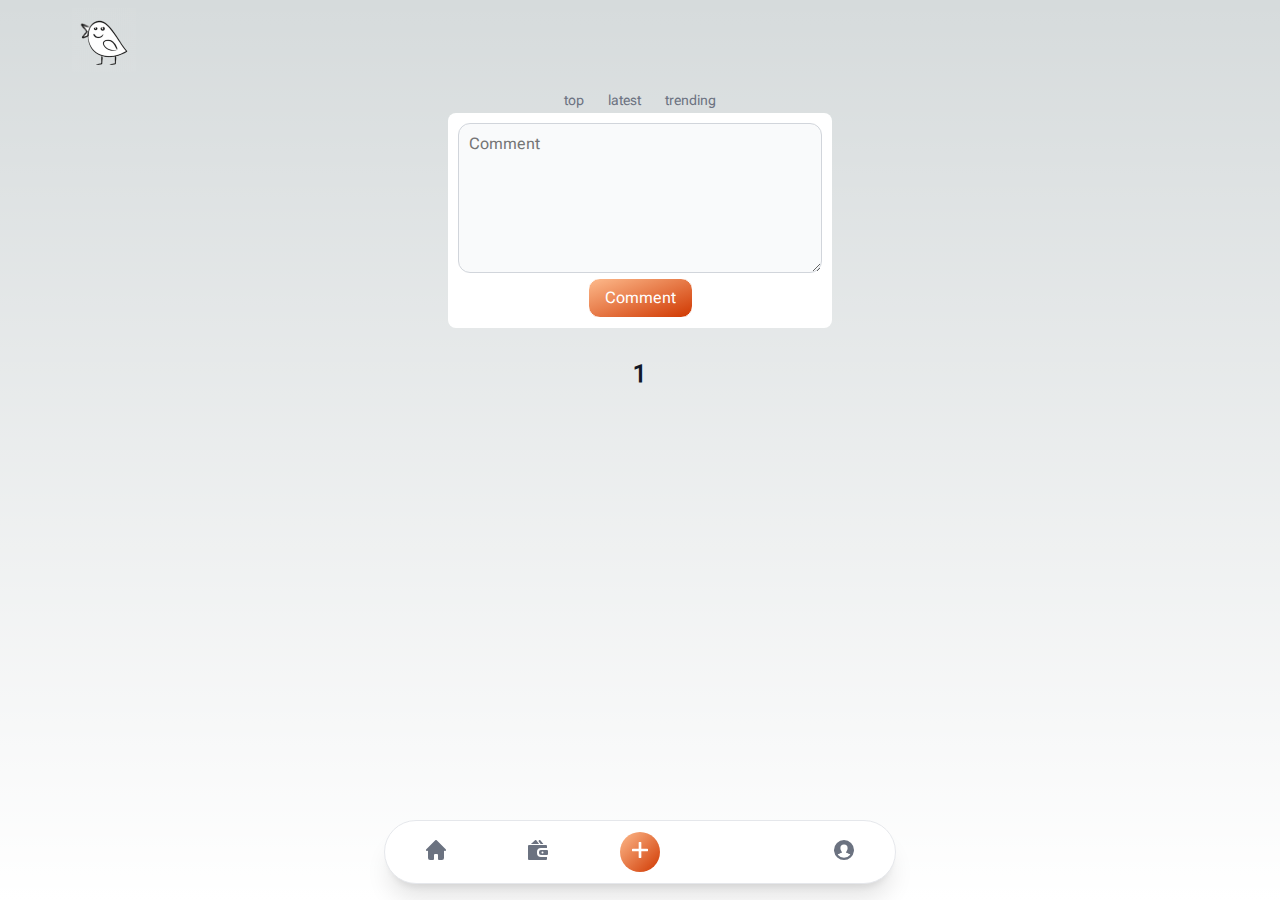
==== post/index.html @ ef97c28b "visual fixes 6" ====
<html>
    <head>
        <title>Chilocker.com - post</title>
        <meta name="description" content="Lock bits of information.">
        <meta name=”robots” content="index, follow">
        <meta name="viewport" content="width=device-width, initial-scale=1.0">
        <meta charset="UTF-8">
        <meta property="og:title" content="Chilocker.com - real world locks">
        <meta property="og:image" content="/assets/marker-icon-2x-bit-1.png">

        <link rel="apple-touch-icon" sizes="180x180" href="/assets/apple-touch-icon.png">
        <link rel="icon" type="image/png" sizes="32x32" href="/assets/favicon-32x32.png">
        <link rel="icon" type="image/png" sizes="16x16" href="/assets/favicon-16x16.png">
        <link rel="manifest" href="/assets/site.webmanifest">

        <link href="/styles/shuallet.css" rel="stylesheet" type="text/css">
        <script src="/scripts/bsv.browser.min.js"></script>
        <script src="/scripts/chilocker.js"></script>
        <link href="/styles/styles.css" rel="stylesheet">

        <meta http-equiv="Cache-Control" content="no-cache, no-store, must-revalidate" />
        <meta http-equiv="Pragma" content="no-cache" />
        <meta http-equiv="Expires" content="0" />
    </head>
    <body>
    <nav >
        <div class="nav-container"><a href="/">
                <img src="/assets/logo.png" width="64" height="64">
            </a>
            <div class="nav-center-container"></div>
            <div class="nav-right-container"></div>
        </div>
    </nav>
    <main>
        <div class="main-container">
            <ul class="tabs">
                <a href="/?tab=top&amp;skip=0" id="topTab">
                    <li>
                        <div>
                            <p>top</p>
                        </div>
                    </li>
                </a><a href="/?tab=latest&amp;skip=0" id="latestTab">
                    <li>
                        <div>
                            <p>latest</p>
                        </div>
                    </li>
                </a><a href="/?tab=trending&amp;skip=0" id="trendingTab">
                    <li>
                        <div>
                            <p>trending</p>
                        </div>
                    </li>
                </a>
            </ul>
        </div>
        <div class="content-container">
            <div class="content-wrapper">

                <div class="posts-container">
                    <div id="postHTML"></div>
                    <div class="newPostForm">
                        <div class="tooltip-bigContent"tyle="display: block;">
                            <div class="popupForm"><textarea id="newCommentContent" placeholder="Comment"></textarea></div>

                            <div class="popupForm">
                                <button id="newCommentButton" onclick="addComment()">Comment</button>
                            </div>
                        </div>
                    </div>

                    <div id="commentsHTML" style="margin-top:10px;"></div>

                    <div class="content-controls">
                        <a id='prevPageLink'><button class="hidden" id='prevPage'><span class="content"><svg aria-hidden="true" xmlns="http://www.w3.org/2000/svg" fill="none" viewBox="0 0 14 10"><path stroke="currentColor" stroke-linecap="round" stroke-linejoin="round" stroke-width="2" d="M13 5H1m0 0 4 4M1 5l4-4"></path></svg></span></button></a>

                        <p class="current-page" id="currentPage">1</p>

                        <a id="nextPageLink"><button class="hidden" id="nextPage"><span class="content"><svg aria-hidden="true" xmlns="http://www.w3.org/2000/svg" fill="none" viewBox="0 0 14 10"><path stroke="currentColor" stroke-linecap="round" stroke-linejoin="round" stroke-width="2" d="M1 5h12m0 0L9 1m4 4L9 9"></path></svg></span></button></a>
                    </div>
                </div>
            </div>
        </div>
    </main>
    <div class="nav-bottom">
        <div class="nav-button">
            <button type="button"><a href="/"><svg aria-hidden="true" xmlns="http://www.w3.org/2000/svg" fill="currentColor" viewBox="0 0 20 20"><path d="m19.707 9.293-2-2-7-7a1 1 0 0 0-1.414 0l-7 7-2 2a1 1 0 0 0 1.414 1.414L2 10.414V18a2 2 0 0 0 2 2h3a1 1 0 0 0 1-1v-4a1 1 0 0 1 1-1h2a1 1 0 0 1 1 1v4a1 1 0 0 0 1 1h3a2 2 0 0 0 2-2v-7.586l.293.293a1 1 0 0 0 1.414-1.414Z"></path></svg><span class="text">Home</span></a></button>
            <button type="button"><a href="/wallet"><svg aria-hidden="true" xmlns="http://www.w3.org/2000/svg" fill="currentColor" viewBox="0 0 20 20"><path d="M11.074 4 8.442.408A.95.95 0 0 0 7.014.254L2.926 4h8.148ZM9 13v-1a4 4 0 0 1 4-4h6V6a1 1 0 0 0-1-1H1a1 1 0 0 0-1 1v13a1 1 0 0 0 1 1h17a1 1 0 0 0 1-1v-2h-6a4 4 0 0 1-4-4Z"></path><path d="M19 10h-6a2 2 0 0 0-2 2v1a2 2 0 0 0 2 2h6a1 1 0 0 0 1-1v-3a1 1 0 0 0-1-1Zm-4.5 3.5a1 1 0 1 1 0-2 1 1 0 0 1 0 2ZM12.62 4h2.78L12.539.41a1.086 1.086 0 1 0-1.7 1.352L12.62 4Z"></path></svg></a><span class="text">Wallet</span></button>
            <div class="center-button"><button type="button" class="center-button"><a href="/#newPostContent"><svg aria-hidden="true" xmlns="http://www.w3.org/2000/svg" fill="none" viewBox="0 0 18 18"><path stroke="currentColor" stroke-linecap="round" stroke-linejoin="round" stroke-width="3" d="M9 1v16M1 9h16"></path></svg><span class="text">New post</span></a></button></div>

            <button type="button" class="notifications"><div class="notif_wrapper"><svg stroke="currentColor" fill="currentColor" stroke-width="0" viewBox="0 0 1024 1024" height="1em" width="1em" xmlns="http://www.w3.org/2000/svg"></svg></div><span class="text"></span></button>
            <!-- <button type="button" class="notifications"><div class="notif_wrapper"><svg stroke="currentColor" fill="currentColor" stroke-width="0" viewBox="0 0 1024 1024" height="1em" width="1em" xmlns="http://www.w3.org/2000/svg"><path d="M880 112c-3.8 0-7.7.7-11.6 2.3L292 345.9H128c-8.8 0-16 7.4-16 16.6v299c0 9.2 7.2 16.6 16 16.6h101.6c-3.7 11.6-5.6 23.9-5.6 36.4 0 65.9 53.8 119.5 120 119.5 55.4 0 102.1-37.6 115.9-88.4l408.6 164.2c3.9 1.5 7.8 2.3 11.6 2.3 16.9 0 32-14.2 32-33.2V145.2C912 126.2 897 112 880 112zM344 762.3c-26.5 0-48-21.4-48-47.8 0-11.2 3.9-21.9 11-30.4l84.9 34.1c-2 24.6-22.7 44.1-47.9 44.1z"></path></svg><div class="notif_count">0</div></div><span class="text">Notifications</span></button> -->
            <button type="button"><a href="/profile"><svg aria-hidden="true" xmlns="http://www.w3.org/2000/svg" fill="currentColor" viewBox="0 0 18 18"><path d="M9 0a9 9 0 0 0-9 9 8.654 8.654 0 0 0 .05.92 9 9 0 0 0 17.9 0A8.654 8.654 0 0 0 18 9a9 9 0 0 0-9-9zm5.42 13.42c-.01 0-.06.08-.07.08a6.975 6.975 0 0 1-10.7 0c-.01 0-.06-.08-.07-.08a.512.512 0 0 1-.09-.27.522.522 0 0 1 .34-.48c.74-.25 1.45-.49 1.65-.54a.16.16 0 0 1 .03-.13.49.49 0 0 1 .43-.36l1.27-.1a2.077 2.077 0 0 0-.19-.79v-.01a2.814 2.814 0 0 0-.45-.78 3.83 3.83 0 0 1-.79-2.38A3.38 3.38 0 0 1 8.88 4h.24a3.38 3.38 0 0 1 3.1 3.58 3.83 3.83 0 0 1-.79 2.38 2.814 2.814 0 0 0-.45.78v.01a2.077 2.077 0 0 0-.19.79l1.27.1a.49.49 0 0 1 .43.36.16.16 0 0 1 .03.13c.2.05.91.29 1.65.54a.49.49 0 0 1 .25.75z"/></path></svg><span class="text">Profile</span></a></button>
        </div>
    </div>
    <script src="/scripts/jdenticon.min.js"></script>
    <script src="/scripts/shuallet.bundle.js"></script>
    </body>
</html>

<script language='javascript'>
    var txid;
    var post;
    var posts = [];
    var postsPerPage = 20

    const showLockForm = () => {
        document.getElementById('form_post').style.display = 'block';
        document.getElementById('form_post').style.visibility = 'visible';
    }
    const showCommentLockForm = (index) => {
        document.getElementById('form_' + index).style.display = 'block';
        document.getElementById('form_' + index).style.visibility = 'visible';
    }
    const hideCommentLockForm = (index) => {
        document.getElementById('form_' + index).style.display = 'none';
        document.getElementById('form_' + index).style.visibility = 'hidden';
    }
    const showCommentForm = () => {
        document.getElementById('commentForm').style.display = 'block';
        document.getElementById('commentFormLink').style.display = 'none';
    }
    const hideCommentForm = () => {
        document.getElementById('commentForm').style.display = 'none';
        document.getElementById('commentFormLink').style.display = 'block';
    }
    const showPrevPageButton = (txid, skip) => {
        skip = skip - postsPerPage;
        if (skip < 0) skip = 0;
        document.getElementById('prevPageLink').href = `/post/?txid=${txid}&skip=${skip}`;
        document.getElementById('prevPage').style.display = 'flex';
        document.getElementById('prevPage').style.visibility = 'visible';
    }
    const showNextPageButton = (txid, skip) => {
        skip = skip + postsPerPage;
        document.getElementById('nextPageLink').href = `/post/?txid=${txid}&skip=${skip}`;
        document.getElementById('nextPage').style.display = 'flex';
        document.getElementById('nextPage').style.visibility = 'visible';
    }

    const likePost = async (type, index) => {
        if (!localStorage.walletAddress) {
            alert("You must have a wallet to like posts")
            window.location.href = '/profile/';
        }

        var lockHeight
        var lockedBSVs
        var likedTxid
        const currentHeight = await getBlock();
        if (type === 'post') {
            lockHeight = parseInt(currentHeight) + parseInt(document.getElementById(`likeBlocks`).value);
            lockedBSVs = parseFloat(document.getElementById(`likeCoins`).value)
            likedTxid = txid
            document.getElementById("lockToPost").disabled = true;
        } else {
            lockHeight = parseInt(currentHeight) + parseInt(document.getElementById(`likeBlocks_${index}`).value);
            lockedBSVs = parseFloat(document.getElementById(`likeCoins_${index}`).value)
            likedTxid = posts[index].txid;
            document.getElementById("likeCommentButton").disabled = false;
        }
        let satoshis = parseInt(lockedBSVs * 100000000);

        let rawtx = lockLike(localStorage.walletAddress, lockHeight, satoshis, null, likedTxid, null);
        if (rawtx) {
            var c;
            if (lockedBSVs > 0.01) {
                c = confirm(`Like ${likedTxid} (${lockedBSVs} BSV for ${lockHeight - currentHeight} blocks)?`);
            } else {
                c = 1;
            }
            if (c) {
                rawtx = await payForRawTx(rawtx)
                const t = await broadcast(rawtx, true, localStorage.walletAddress);
                if (t.length === 64) {
                    addTx({'txid': t, 'height': lockHeight, 'satoshis': s/atoshis})
                    if (type === 'post') {
                        post.bsv = parseFloat(post.bsv) + parseFloat(lockedBSVs)
                        post.bsv = post.bsv.toFixed(6);
                        post.satoshis += satoshis
                        document.getElementById('postBSVValue').innerHTML = post.bsv;
                        document.getElementById("lockToPost").disabled = false;
                    } else {
                        posts[index].bsv = parseFloat(posts[index].bsv) + parseFloat(lockedBSVs)
                        posts[index].bsv = posts[index].bsv.toFixed(6);
                        posts[index].satoshis += satoshis
                        document.getElementById('postBSVValue_' + index).innerHTML = posts[index].bsv;
                        document.getElementById("likeCommentButton").disabled = false;
                    }

                    alert(`Post liked: ${t}`);
                } else {
                    alert(t)
                    document.getElementById("lockToPost").disabled = false;
                    document.getElementById("likeCommentButton").disabled = false;
                }
            } else { 
                document.getElementById("lockToPost").disabled = false;
                document.getElementById("likeCommentButton").disabled = false;
                return 
            }
        } else {
            document.getElementById("lockToPost").disabled = false;
            document.getElementById("likeCommentButton").disabled = false;
        } 
    }

    const addComment = async (index) => {
        if (!localStorage.walletAddress) {
            alert("You must have a wallet to make comments")
            window.location.href = '/wallet/';
        }

        document.getElementById("newCommentButton").disabled = true;

        const currentHeight = await getBlock();
        let repliedTxid = txid
        let lockHeight = parseInt(currentHeight) + 144*365;
        let satoshis = 1;
        let content = document.getElementById('newCommentContent').value;

        let rawtx = lockPost(localStorage.walletAddress, lockHeight, satoshis, null, content, repliedTxid);
        if (rawtx) {
            // const c = confirm(`Add comment "${content}"?`);
            const c = 1;
            if (c) {
                rawtx = await payForRawTx(rawtx)
                const t = await broadcast(rawtx, true, localStorage.walletAddress);
                if (t.length === 64) {
                    addTx({'txid': t, 'height': lockHeight, 'satoshis': satoshis})
                    alert(`Comment added: ${t}`);
                    
                    posts.unshift({txid: t, content: document.getElementById('newCommentContent').value, satoshis: satoshis, address: localStorage.walletAddress, txTimestamp: Date.now()})
                    populateCommentsHTML()

                    document.getElementById('newCommentContent').value = ""
                    document.getElementById("newCommentButton").disabled = false;
                } else {
                    alert(t)
                    document.getElementById("newCommentButton").disabled = false;
                }
            } else { 
                document.getElementById("newCommentButton").disabled = false;
                return
            }
        } else {
            document.getElementById("newCommentButton").disabled = false;
        } 
    }

    const getComments = async (txid, skip = 0) => {
        const r = await fetch(`${dataURL}getPostReplies/`, {
            method: 'post',
            body: JSON.stringify({ txid, skip })
        })
        const res = await r.text();
        return JSON.parse(res);
    }

    const getPost = async (txid) => {
        const r = await fetch(`${dataURL}getPost/${txid}`)
        const res = await r.text();
        return JSON.parse(res)[0];
    }

   const populatePostHTML = () => {
        let postHTML = "";
        const [beforeDot, afterDot] = String(post.satoshis / 100000000).split('.');
        if (afterDot) {
            const afterDotTrimmed = afterDot.slice(0, 6);
            post.bsv = parseFloat(beforeDot + '.' + afterDotTrimmed);
        } else {
            post.bsv = parseFloat(beforeDot)
        }
        if (post.content === null) post.content = "";
        post.content = imagify(urlify(post.content))
        let images = JSON.parse(post.images);
        if (Array.isArray(images)) {
            for (let j = 0; j < images.length; j++) {
                post.content += `<img src="${dataURL}images/${images[j]}">`
            }
        }

        postHTML += `<div class="post-container">
            <div class="post-wrapper">
                <div class="post-top">
                    <div class="post-top-left"><a href="/profile/?address=${post.address}" class="image">
                    <svg width="40" height="40" data-jdenticon-value="${post.address}"></svg>
                    </a>
                        <div class="content">
                            <div class="name"><a href="/profile/?address=${post.address}">${post.address.slice(0,8)}...</a></div>
                            <div class="timeago">· ${timeAgo(post.txTimestamp * 1000)}</div>
                        </div>
                    </div>
                    <a target="_blank" rel="noopener noreferrer" href="https://whatsonchain.com/tx/${post.txid}" class="woc"><svg stroke="currentColor" fill="currentColor" stroke-width="0" viewBox="0 0 1024 1024" height="1em" width="1em" xmlns="http://www.w3.org/2000/svg">
                            <path d="M856 376H648V168c0-8.8-7.2-16-16-16H168c-8.8 0-16 7.2-16 16v464c0 8.8 7.2 16 16 16h208v208c0 8.8 7.2 16 16 16h464c8.8 0 16-7.2 16-16V392c0-8.8-7.2-16-16-16zm-480 16v188H220V220h360v156H392c-8.8 0-16 7.2-16 16zm204 52v136H444V444h136zm224 360H444V648h188c8.8 0 16-7.2 16-16V444h156v360z"></path>
                        </svg></a>
                </div>
                <div class="content-wrapper"><a href="/post/?txid=${post.txid}"></a>
                        <div style="word-break: break-word;">${post.content}</div>
                </div>
                <div class="post-bottom">
                    <div class="lock">
                        <div><svg stroke="currentColor" fill="none" stroke-width="2" viewBox="0 0 24 24" stroke-linecap="round" stroke-linejoin="round" height="1em" width="1em" xmlns="http://www.w3.org/2000/svg" onclick="showLockForm()">
                                <path stroke="none" d="M0 0h24v24H0z" fill="none"></path>
                                <path d="M12.5 21h-5.5a2 2 0 0 1 -2 -2v-6a2 2 0 0 1 2 -2h10a2 2 0 0 1 1.74 1.012"></path>
                                <path d="M11 16a1 1 0 1 0 2 0a1 1 0 0 0 -2 0"></path>
                                <path d="M8 11v-4a4 4 0 1 1 8 0v4"></path>
                                <path d="M16 19h6"></path>
                                <path d="M19 16v6"></path>
                            </svg>
                        </div><button data-drawer-body-scrolling="false" class="value-button"><span class="value" id="postBSVValue">${post.bsv}</span><svg class="bitcoin" stroke="currentColor" fill="currentColor" stroke-width="0" role="img" viewBox="0 0 24 24" height="1em" width="1em" xmlns="http://www.w3.org/2000/svg">
                                <title></title>
                                <path d="M14.648 14.423l.003-.004a1.34 1.34 0 0 1-.498.659c-.269.189-.647.338-1.188.364l-1.99.004v-2.93c.288.008 1.565-.013 2.119.015.722.035 1.171.321 1.41.668.262.351.293.82.144 1.224zm-2.129-3.261c.503-.024.852-.162 1.101-.336.214-.146.375-.367.46-.611.134-.375.107-.81-.136-1.135-.223-.319-.638-.584-1.306-.616-.495-.026-1.413-.003-1.664-.01v2.709c.025.004 1.539-.001 1.545-.001zM24 12c0 6.627-5.373 12-12 12S0 18.627 0 12 5.373 0 12 0s12 5.373 12 12zm-6.65 2.142c.022-1.477-1.24-2.332-1.908-2.572.715-.491 1.206-1.043 1.206-2.085 0-1.655-1.646-2.43-2.647-2.529-.082-.009-.31-.013-.31-.013V5.361h-1.633l.004 1.583H10.97V5.367H9.31v1.569c-.292.007-2.049.006-2.049.006v1.401h.571c.601.016.822.362.798.677v6.041a.408.408 0 0 1-.371.391c-.249.011-.621 0-.621 0l-.32 1.588h1.996v1.6h1.661v-1.591h1.091v1.594h1.624v-1.588c1.899.05 3.643-1.071 3.66-2.913z"></path>
                            </svg></button>
                    </div>
                    <div class="comment">
                        <div class="comment-wrapper"><svg onclick="commentIconClick('${post.txid}')" stroke="currentColor" fill="currentColor" stroke-width="0" viewBox="0 0 512 512" height="1em" width="1em" xmlns="http://www.w3.org/2000/svg">
                                <path d="M256 32C114.6 32 0 125.1 0 240c0 47.6 19.9 91.2 52.9 126.3C38 405.7 7 439.1 6.5 439.5c-6.6 7-8.4 17.2-4.6 26S14.4 480 24 480c61.5 0 110-25.7 139.1-46.3C192 442.8 223.2 448 256 448c141.4 0 256-93.1 256-208S397.4 32 256 32zm0 368c-26.7 0-53.1-4.1-78.4-12.1l-22.7-7.2-19.5 13.8c-14.3 10.1-33.9 21.4-57.5 29 7.3-12.1 14.4-25.7 19.9-40.2l10.6-28.1-20.6-21.8C69.7 314.1 48 282.2 48 240c0-88.2 93.3-160 208-160s208 71.8 208 160-93.3 160-208 160z"></path>
                            </svg><span class="value"></span></div>
                    </div>
                    <div class="share"><svg onclick="shareIconClick('${post.txid}')" stroke="currentColor" fill="none" stroke-width="2" viewBox="0 0 24 24" stroke-linecap="round" stroke-linejoin="round" height="1em" width="1em" xmlns="http://www.w3.org/2000/svg">
                            <path stroke="none" d="M0 0h24v24H0z" fill="none"></path>
                            <path d="M8 9h-1a2 2 0 0 0 -2 2v8a2 2 0 0 0 2 2h10a2 2 0 0 0 2 -2v-8a2 2 0 0 0 -2 -2h-1"></path>
                            <path d="M12 14v-11"></path>
                            <path d="M9 6l3 -3l3 3"></path>
                        </svg>
                    </div>
                </div>

                <div class="popupForm hidden" id="form_post">
                    Lock <input id="likeCoins" type="number" name="coins" placeholder="BSV" value="0.01"> BSV for 
                    <select id="likeBlocks" name="blocks" type="number">
                        <option value="6">1 hour</option>
                        <option value="144">1 day</option>
                        <option value="1008" selected="selected">7 days</option>
                        <option value="10950">30 days</option>
                        <option value="52560">1 year</option>
                        <option value="525600">10 years</option>
                    </select>
                    <button id="lockToPost" onclick="likePost('post')">lock</button>
                </div>
            </div>
            <div class="post-end"></div>
        </div>`

        document.getElementById('postHTML').innerHTML = postHTML;
        jdenticon()
    }

    const populateCommentsHTML = () => {
        let postsHTML = "";
        for (let i = 0; i < posts.length; i++) {
            const [beforeDot, afterDot] = String(posts[i].satoshis / 100000000).split('.');
            if (afterDot) {
                const afterDotTrimmed = afterDot.slice(0, 6);
                posts[i].bsv = parseFloat(beforeDot + '.' + afterDotTrimmed);
            } else {
                posts[i].bsv = parseFloat(beforeDot)
            }

            postsHTML += `<div class="post-container">
                <div class="post-wrapper">
                    <div class="post-top">
                        <div class="post-top-left"><a href="/profile/?address=${posts[i].address}" class="image">
                        <svg width="40" height="40" data-jdenticon-value="${posts[i].address}"></svg>
                        </a>
                            <div class="content">
                                <div class="name"><a href="/profile/?address=${posts[i].address}">${posts[i].address.slice(0,8)}...</a></div>
                                <div class="timeago">· ${timeAgo(posts[i].txTimestamp * 1000)}</div>
                            </div>
                        </div>
                        <a target="_blank" rel="noopener noreferrer" href="https://whatsonchain.com/tx/${posts[i].txid}" class="woc"><svg stroke="currentColor" fill="currentColor" stroke-width="0" viewBox="0 0 1024 1024" height="1em" width="1em" xmlns="http://www.w3.org/2000/svg">
                                <path d="M856 376H648V168c0-8.8-7.2-16-16-16H168c-8.8 0-16 7.2-16 16v464c0 8.8 7.2 16 16 16h208v208c0 8.8 7.2 16 16 16h464c8.8 0 16-7.2 16-16V392c0-8.8-7.2-16-16-16zm-480 16v188H220V220h360v156H392c-8.8 0-16 7.2-16 16zm204 52v136H444V444h136zm224 360H444V648h188c8.8 0 16-7.2 16-16V444h156v360z"></path>
                            </svg></a>
                    </div>
                    <div class="content-wrapper"><a href="/post/?txid=${posts[i].txid}"></a>
                        <div style="word-break: break-word;">${imagify(urlify(posts[i].content))}</div>
                    </div>
                    <div class="post-bottom">
                        <div class="lock">
                            <div><svg stroke="currentColor" fill="none" stroke-width="2" viewBox="0 0 24 24" stroke-linecap="round" stroke-linejoin="round" height="1em" width="1em" xmlns="http://www.w3.org/2000/svg" onclick="showCommentLockForm('${i}')">
                                    <path stroke="none" d="M0 0h24v24H0z" fill="none"></path>
                                    <path d="M12.5 21h-5.5a2 2 0 0 1 -2 -2v-6a2 2 0 0 1 2 -2h10a2 2 0 0 1 1.74 1.012"></path>
                                    <path d="M11 16a1 1 0 1 0 2 0a1 1 0 0 0 -2 0"></path>
                                    <path d="M8 11v-4a4 4 0 1 1 8 0v4"></path>
                                    <path d="M16 19h6"></path>
                                    <path d="M19 16v6"></path>
                                </svg>
                            </div><button data-drawer-body-scrolling="false" class="value-button"><span class="value" id="postBSVValue_${i}">${posts[i].bsv}</span><svg class="bitcoin" stroke="currentColor" fill="currentColor" stroke-width="0" role="img" viewBox="0 0 24 24" height="1em" width="1em" xmlns="http://www.w3.org/2000/svg">
                                    <title></title>
                                    <path d="M14.648 14.423l.003-.004a1.34 1.34 0 0 1-.498.659c-.269.189-.647.338-1.188.364l-1.99.004v-2.93c.288.008 1.565-.013 2.119.015.722.035 1.171.321 1.41.668.262.351.293.82.144 1.224zm-2.129-3.261c.503-.024.852-.162 1.101-.336.214-.146.375-.367.46-.611.134-.375.107-.81-.136-1.135-.223-.319-.638-.584-1.306-.616-.495-.026-1.413-.003-1.664-.01v2.709c.025.004 1.539-.001 1.545-.001zM24 12c0 6.627-5.373 12-12 12S0 18.627 0 12 5.373 0 12 0s12 5.373 12 12zm-6.65 2.142c.022-1.477-1.24-2.332-1.908-2.572.715-.491 1.206-1.043 1.206-2.085 0-1.655-1.646-2.43-2.647-2.529-.082-.009-.31-.013-.31-.013V5.361h-1.633l.004 1.583H10.97V5.367H9.31v1.569c-.292.007-2.049.006-2.049.006v1.401h.571c.601.016.822.362.798.677v6.041a.408.408 0 0 1-.371.391c-.249.011-.621 0-.621 0l-.32 1.588h1.996v1.6h1.661v-1.591h1.091v1.594h1.624v-1.588c1.899.05 3.643-1.071 3.66-2.913z"></path>
                                </svg></button>
                        </div>
                        <div class="comment">
                            <div class="comment-wrapper"><svg onclick="commentIconClick('${posts[i].txid}')" stroke="currentColor" fill="currentColor" stroke-width="0" viewBox="0 0 512 512" height="1em" width="1em" xmlns="http://www.w3.org/2000/svg">
                                    <path d="M256 32C114.6 32 0 125.1 0 240c0 47.6 19.9 91.2 52.9 126.3C38 405.7 7 439.1 6.5 439.5c-6.6 7-8.4 17.2-4.6 26S14.4 480 24 480c61.5 0 110-25.7 139.1-46.3C192 442.8 223.2 448 256 448c141.4 0 256-93.1 256-208S397.4 32 256 32zm0 368c-26.7 0-53.1-4.1-78.4-12.1l-22.7-7.2-19.5 13.8c-14.3 10.1-33.9 21.4-57.5 29 7.3-12.1 14.4-25.7 19.9-40.2l10.6-28.1-20.6-21.8C69.7 314.1 48 282.2 48 240c0-88.2 93.3-160 208-160s208 71.8 208 160-93.3 160-208 160z"></path>
                                </svg><span class="value"></span></div>
                        </div>
                        <div class="share"><svg onclick="shareIconClick('${posts[i].txid}')" stroke="currentColor" fill="none" stroke-width="2" viewBox="0 0 24 24" stroke-linecap="round" stroke-linejoin="round" height="1em" width="1em" xmlns="http://www.w3.org/2000/svg">
                                <path stroke="none" d="M0 0h24v24H0z" fill="none"></path>
                                <path d="M8 9h-1a2 2 0 0 0 -2 2v8a2 2 0 0 0 2 2h10a2 2 0 0 0 2 -2v-8a2 2 0 0 0 -2 -2h-1"></path>
                                <path d="M12 14v-11"></path>
                                <path d="M9 6l3 -3l3 3"></path>
                            </svg>
                        </div>
                    </div>

                    <div class="popupForm hidden" id="form_${i}">
                        Lock <input id="likeCoins_${i}" type="number" name="coins" placeholder="BSV" value="0.01"> BSV for 
                        <select id="likeBlocks_${i}" name="blocks" type="number">
                            <option value="6">1 hour</option>
                            <option value="144">1 day</option>
                            <option value="1008" selected="selected">7 days</option>
                            <option value="10950">30 days</option>
                            <option value="52560">1 year</option>
                            <option value="525600">10 years</option>
                        </select>
                        <button id="likeCommentButton" onclick="likePost('comment', ${i})">lock</button>
                    </div>
                </div>
                <div class="post-end"></div>
            </div>`
        }
        document.getElementById('commentsHTML').innerHTML = postsHTML;
        jdenticon()
    }

    const populatePost = async() => { 
        post = await getPost(txid)
        populatePostHTML()
    }

    const populateComments = async(skip = 0) => {        
        posts = await getComments(txid, skip)
        populateCommentsHTML()

        if (skip > 0) {
            showPrevPageButton(txid, skip)
        }
        if (posts.length === postsPerPage) {
            showNextPageButton(txids, skip)
        }
        var currentPage = parseInt(skip/postsPerPage) + 1
        document.getElementById('currentPage').innerHTML = currentPage;
    }
    (async () => {
        if (getUrlVars()["txid"]) txid = getUrlVars()["txid"];
        else return;

        var skip = 0
        if (getUrlVars()["skip"]) skip = parseInt(getUrlVars()["skip"]);

        await populatePost()
        await populateComments(skip)
    })().catch(e => console.log("Caught: " + e)); // Catches it.

    document.addEventListener("DOMContentLoaded", function() {
        if(!localStorage.getItem('disclaimerShown')) {
            alert("Disclaimer\n\nPlease be reminded that we accept no responsibility for any financial losses occurred to users as a result of using this app. Use at your own risk.")
            localStorage.setItem('disclaimerShown', 1)
        }
    })
</script>
---- styles/shuallet.css ----
.shuallet {
    margin-top: 20px;
    border-radius: 5px;
    position: relative;
    width: 140px;
    height: 40px;
    color: white;
    background-color: #7700EE;
}
.btn:hover {
    opacity: 0.7;
}
.backup-wallet {
    display: none;
}
.wallet-balance {
    margin: 10px;
}
.wallet-address {
    font-size: 20px;
    margin-top: 10px;
}
.logout {
    color: black;
    margin-top: 20px;
    height: 40px;
    width: 140px;
    border-radius: 5px;
}
.shuapng {
    position: absolute;
    height: 24px;
    width: 24px;
    top: 8px;
    left: 6px;
}
---- styles/styles.css ----
@font-face { font-family: RobotoFlex; src: url('../RobotoFlex-Regular.ttf'); }
body {
    cursor: auto;
    font-family: RobotoFlex;
    font-style: normal;
    color: rgb(0, 0, 0);
    background-image: linear-gradient(rgba(0, 0, 0, 0), rgb(255, 255, 255));
    background-position-x: 0%;
    background-position-y: 0%;
    background-size: auto;
    background-origin: padding-box;
    -webkit-background-clip: border-box;
    background-color: rgb(214, 219, 220);
    background-repeat: no-repeat;
    background-attachment: fixed;
    margin: 0px;
    line-height: 24px;
    box-sizing: border-box;
    border: 0px solid rgb(229, 231, 235);
    -webkit-background-clip: border-box;
}

nav {
    border-color: rgb(229, 231, 235);
    box-sizing: border-box;
}

.nav-container {
    padding: 8px;
    justify-content: space-between;
    align-items: center;
    flex-wrap: wrap;
    max-width: 1280px;
    display: flex;
    margin-left: auto;
    margin-right: auto;
    box-sizing: border-box;
    border: 0px solid rgb(229, 231, 235);
}

.nav-container a {
    padding-left: 64px;
    padding-right: 64px;
    justify-content: flex-start;
    align-items: center;
    flex: 1 1 0%;
    display: flex;
    color: rgb(0, 0, 0);
    text-decoration: none solid rgb(0, 0, 0);
    box-sizing: border-box;
    border: 0px solid rgb(229, 231, 235);
}

.nav-center-container {
    justify-content: center;
    flex-direction: column;
    display: flex;
    box-sizing: border-box;
    border: 0px solid rgb(229, 231, 235);
}

.nav-right-container {
    margin-right: 144px;
    padding-top: 8px;
    order: 2;
    justify-content: flex-end;
    align-items: center;
    flex: 1 1 0%;
    display: flex;
    box-sizing: border-box;
    border: 0px solid rgb(229, 231, 235);
}

main {
    padding-top: 6px;
    padding-bottom: 48px;
    justify-content: center;
    align-items: center;
    flex-direction: column;
    display: flex;
    box-sizing: border-box;
    border: 0px solid rgb(229, 231, 235);
}

.main-container {
    color: rgb(107, 114, 128);
    font-weight: 500;
    border-color: rgb(229, 231, 235);
    border-bottom-width: 1px;
    box-sizing: border-box;
    border: 0px solid rgb(229, 231, 235);
}

.tabs {
    justify-content: space-evenly;
    flex-wrap: wrap;
    display: flex;
    margin-bottom: -1px;
    list-style: outside none none;
    margin: 0px 0px -1px;
    padding: 0px;
    box-sizing: border-box;
    border: 0px solid rgb(229, 231, 235);
}

.tabs a {
    color: rgb(107, 114, 128);
    text-decoration: none solid rgb(107, 114, 128);
    box-sizing: border-box;
    border: 0px solid rgb(229, 231, 235);
}

.tabs a.activeTab {
    color: rgb(255, 138, 76);
    text-decoration: 1px solid rgb(107, 114, 128);
    box-sizing: border-box;
    border: 0px solid rgb(229, 231, 235);
}

.tabs li {
    font-size: 14px;
    line-height: 20px;
    padding-top: 4px;
    padding-bottom: 4px;
    padding-left: 12px;
    padding-right: 12px;
    border-bottom-width: 2px;
    display: inline-block;
    border-color: rgba(0, 0, 0, 0);
    border-top-left-radius: 8px;
    border-top-right-radius: 8px;
    box-sizing: border-box;
    border: 0px solid rgb(229, 231, 235);
}

.tabs li p {
    margin: 0px;
    box-sizing: border-box;
    border: 0px solid rgb(229, 231, 235);
}

.content-container {
    width: 100%;
    box-sizing: border-box;
    border: 0px solid rgb(229, 231, 235);
}

.content-wrapper {
    justify-content: center;
    word-wrap: break-all;         /* All browsers since IE 5.5+ */
    overflow-wrap: anywhere; 
    min-width: 1%;
    display: flex;
    box-sizing: border-box;
    border: 0px solid rgb(229, 231, 235);
}

.posts-container  {
    width: 24rem;
    gap: 0px;
    grid-template-columns: 384px;
    display: grid;
    box-sizing: border-box;
    border: 0px solid rgb(229, 231, 235);
}
@media screen and (max-width: 1024px) {
    .posts-container  {
        width: 95%;
        grid-template-columns: 95%;
    }
}

.post-container {
    padding: 0px;
    flex-direction: column;
    display: flex;
    box-sizing: border-box;
    border: 0px solid rgb(229, 231, 235);
}

.post-wrapper {
    background-color: rgb(255, 255, 255);
    border-width: 1px;
    border-radius: 8px;
    flex-direction: column;
    display: flex;
    position: relative;
    box-sizing: border-box;
    border: 1px solid rgb(229, 231, 235);
}

.post-top {
    padding-top: 8px;
    padding-left: 8px;
    padding-right: 8px;
    justify-content: space-between;
    display: flex;
    position: relative;
    box-sizing: border-box;
    border: 0px solid rgb(229, 231, 235);
}

.post-top-left {
    border-radius: 9999px;
    align-items: center;
    display: flex;
    box-sizing: border-box;
}

.post-top-left a.image {
    color: rgb(0, 0, 0);
    text-decoration: none solid rgb(0, 0, 0);
    box-sizing: border-box;
    border: 0px solid rgb(229, 231, 235);
}

.post-top-left .content {
    align-items: center;
    display: flex;
    margin-left: 12px;
    margin-top: -16px;
    box-sizing: border-box;
    border: 0px solid rgb(229, 231, 235);
}

.post-top-left .content .name {
    color: rgb(0, 0, 0);
    line-height: 20px;
    font-weight: 600;
    display: block;
    box-sizing: border-box;
    border: 0px solid rgb(229, 231, 235);
}

.post-top-left .content .name a {
    color: rgb(0, 0, 0);
    text-decoration: none solid rgb(0, 0, 0);
    box-sizing: border-box;
    border: 0px solid rgb(229, 231, 235);
}

.post-top-left .content .timeago {
    color: rgb(75, 85, 99);
    font-size: 14px;
    line-height: 20px;
    padding-left: 8px;
    display: block;
    box-sizing: border-box;
    border: 0px solid rgb(229, 231, 235);
}

.post-top .woc {
    color: rgb(0, 0, 0);
    text-decoration: none solid rgb(0, 0, 0);
    box-sizing: border-box;
    border: 0px solid rgb(229, 231, 235);
}

.post-container .content-wrapper {
    justify-content: left;
    padding-bottom: 0px;
    padding-left: 12px;
    padding-right: 12px;
    overflow: auto;
    margin-left: 48px;
    margin-top: -12px;
    box-sizing: border-box;
    border: 0px solid rgb(229, 231, 235);
}

.post-container .content-wrapper a {
    color: rgb(0, 0, 0);
    text-decoration: none solid rgb(0, 0, 0);
    box-sizing: border-box;
    border: 0px solid rgb(229, 231, 235);
}

.post-container .content-wrapper img {
    max-width:95%;
    max-height: 90%;
}
.post-container .content-wrapper .video {
    max-width:95%;
    max-height: 90%;
}


.post-bottom {
    justify-content: space-between;
    display: flex;
    margin-top: 4px;
    margin-bottom: 4px;
    margin-left: 8px;
    margin-right: 8px;
    position: relative;
    box-sizing: border-box;
    border: 0px solid rgb(229, 231, 235);
}

.post-bottom svg {
    cursor: pointer;
}

.post-bottom .lock {
    align-items: center;
    display: flex;
    margin-left: 48px;
    box-sizing: border-box;
    border: 0px solid rgb(229, 231, 235);
}

.post-bottom .lock svg {
    width: 1.5rem;
    height: 24px;
    margin-right: 0px;
    display: block;
    vertical-align: middle;
    box-sizing: border-box;
    border: 0px solid rgb(229, 231, 235);
}
.post-bottom .lock svg.bitcoin {
    height: 16px;
}
.newPostForm {
    padding: 10px 0;
    background-color: #fff;
    border-radius: 8px;
}

.popupForm {
    text-align: center;
}
.hidden {
    display: none;
    visibility: hidden;
}
.popupForm input {
    border-radius: 12px;
    border: 1px solid rgb(209, 213, 219);
    background: rgb(249, 250, 251);
    padding: 10px; 
    width: 100px;
    height: 25px;
    font-family: RobotoFlex;
    font-size: 16px;
    color: rgb(17, 24, 39);
}
.popupForm input.long {
    width:95%;
}
.popupForm select {
    border-radius: 12px;
    border: 1px solid rgb(209, 213, 219);
    background: rgb(249, 250, 251);
    padding: 3px; 
    font-family: RobotoFlex;
    font-size: 16px;
    color: rgb(17, 24, 39);
}
.popupForm textarea {
    border-radius: 12px;
    border: 1px solid rgb(209, 213, 219);
    background: rgb(249, 250, 251);
    padding: 10px; 
    width: 95%;
    height: 150px;
    font-family: RobotoFlex;
    font-size: 16px;
    color: rgb(17, 24, 39);
}
.popupForm button {
    background-color: rgba(0, 0, 0, 0);
    background-image: linear-gradient(to right bottom, rgb(253, 186, 140), rgb(208, 56, 1));
    border: 1px solid #fff;
    border-radius: 12px;
    color: rgb(255, 255, 255);
    cursor:pointer;
    font-family: RobotoFlex;
    font-size: 16px;
    font-weight: 500;
    line-height: 22px;
    margin-top: 5px;
    padding: 8px 16px;
}

.post-bottom .lock .value-button {
    color: rgb(0, 0, 0);
    font-size: 14px;
    line-height: 20px;
    align-items: center;
    cursor: pointer;
    display: flex;
    margin-left: 4px;
    appearance: button;
    background-color: rgba(0, 0, 0, 0);
    background-image: none;
    text-transform: none;
    font-family: RobotoFlex;
    font-feature-settings: normal;
    font-variation-settings: normal;
    font-weight: 400;
    margin: 0px 0px 0px 4px;
    padding: 0px;
    box-sizing: border-box;
    border: 0px solid rgb(229, 231, 235);
}

.post-bottom .value {
    font-weight: 500;
    font-family: ui-monospace, SFMono-Regular, Menlo, Monaco, Consolas, 'Liberation Mono', 'Courier New', monospace;
    box-sizing: border-box;
    border: 0px solid rgb(229, 231, 235);
}

.post-bottom .lock .value-button svg {
    color: rgb(255, 138, 76);
    margin-left: 4px;
    display: block;
    vertical-align: middle;
    box-sizing: border-box;
    border: 0px solid rgb(229, 231, 235);
}
.post-bottom .comment {
    top: 2px;
    left: 224px;
    position: absolute;
    box-sizing: border-box;
    border: 0px solid rgb(229, 231, 235);
}

.post-bottom .comment .comment-wrapper {
    gap: 4px;
    display: flex;
    margin-bottom: 4px;
    box-sizing: border-box;
    border: 0px solid rgb(229, 231, 235);
}

.post-bottom .comment svg{
    width: 1rem;
    height: 16px;
    margin-top: 4px;
    display: block;
    vertical-align: middle;
    box-sizing: border-box;
    border: 0px solid rgb(229, 231, 235);
}

.post-bottom .share {
    gap: 8px;
    display: flex;
    box-sizing: border-box;
    border: 0px solid rgb(229, 231, 235);
}

.post-bottom .share svg {
    color: rgb(0, 0, 0);
    width: 1.25rem;
    height: 20px;
    display: block;
    vertical-align: middle;
    box-sizing: border-box;
    border: 0px solid rgb(229, 231, 235);
}

.post-end {
    opacity: 0;
    transition-duration: 0.3s;
    background-color: rgb(0, 0, 0);
    z-index: 10;
    inset: 0px;
    position: fixed;
    pointer-events: none;
    box-sizing: border-box;
    border: 0px solid rgb(229, 231, 235);
}

.content-controls {
    padding-top: 16px;
    padding-left: 16px;
    padding-right: 16px;
    justify-content: space-between;
    display: flex;
    margin-bottom: 32px;
    box-sizing: border-box;
    border: 0px solid rgb(229, 231, 235);
}

.content-controls a {
    color: rgb(0, 0, 0);
    text-decoration: none solid rgb(0, 0, 0);
    box-sizing: border-box;
    border: 0px solid rgb(229, 231, 235);
}

.content-controls a button {
    color: rgb(17, 24, 39);
    font-weight: 500;
    font-size: 14px;
    line-height: 20px;
    padding: 2px;
    --tw-gradient-to: #d03801 1;
    --tw-gradient-from: #fdba8c 1;
    background-image: linear-gradient(to right bottom, rgb(253, 186, 140), rgb(208, 56, 1));
    border-radius: 8px;
    overflow: hidden;
    justify-content: center;
    align-items: center;
    display: inline-flex;
    margin-right: 8px;
    margin-bottom: 8px;
    position: relative;
    cursor: pointer;
    appearance: button;
    background-color: rgba(0, 0, 0, 0);
    text-transform: none;
    font-family: RobotoFlex;
    font-feature-settings: normal;
    font-variation-settings: normal;
    margin: 0px 8px 8px 0px;
    box-sizing: border-box;
    border: 0px solid rgb(229, 231, 235);
}

.content-controls a button .content {
    transition: all 0.5s ease-out 0s;
    transition-timing-function: ease-out;
    transition-duration: 0.5s;
    transition-property: all;
    padding-top: 10px;
    padding-bottom: 10px;
    padding-left: 20px;
    padding-right: 20px;
    background-color: rgb(255, 255, 255);
    border-radius: 6px;
    position: relative;
    box-sizing: border-box;
    border: 0px solid rgb(229, 231, 235);
}

.content-controls a button .content svg {
    width: 0.875rem;
    height: 14px;
    display: block;
    vertical-align: middle;
    box-sizing: border-box;
    border: 0px solid rgb(229, 231, 235);
}

.nav-bottom {
    box-shadow: rgba(0, 0, 0, 0) 0px 0px 0px 0px, rgba(0, 0, 0, 0) 0px 0px 0px 0px, rgba(0, 0, 0, 0.1) 0px 20px 25px -5px, rgba(0, 0, 0, 0.1) 0px 8px 10px -6px;
    background-color: rgb(255, 255, 255);
    border-color: rgb(229, 231, 235);
    border-width: 1px;
    border-radius: 9999px;
    transform: matrix(1, 0, 0, 1, -256, 0);
    max-width: 512px;
    width: 100%;
    height: 64px;
    z-index: 50;
    left:50%;
    bottom: 16px;
    position: fixed;
    box-sizing: border-box;
    border: 1px solid rgb(229, 231, 235);
}

.nav-bottom .nav-button {
    grid-template-columns: 102px 102px 102px 102px 102px;
    max-width: 512px;
    height: 62px;
    display: grid;
    margin-left: auto;
    margin-right: auto;
    box-sizing: border-box;
    border: 0px solid rgb(229, 231, 235);
}

.nav-bottom .nav-button button{
    padding-left: 20px;
    padding-right: 20px;
    border-top-left-radius: 9999px;
    border-bottom-left-radius: 9999px;
    justify-content: center;
    align-items: center;
    flex-direction: column;
    display: flex;
    cursor: pointer;
    appearance: button;
    background-color: rgba(0, 0, 0, 0);
    background-image: none;
    text-transform: none;
    font-family: RobotoFlex;
    font-feature-settings: normal;
    font-variation-settings: normal;
    font-size: 16px;
    font-weight: 400;
    line-height: 24px;
    color: rgb(0, 0, 0);
    margin: 0px;
    box-sizing: border-box;
    border: 0px solid rgb(229, 231, 235);
}

.nav-bottom .nav-button button svg{
    color: rgb(107, 114, 128);
    width: 1.25rem;
    height: 20px;
    margin-bottom: 4px;
    display: block;
    vertical-align: middle;
    box-sizing: border-box;
    border: 0px solid rgb(229, 231, 235);
}

.nav-bottom .nav-button button .text{
    position: absolute;
    width: 1px;
    height: 1px;
    padding: 0px;
    margin: -1px;
    overflow: hidden;
    clip: rect(0px, 0px, 0px, 0px);
    white-space: nowrap;
    border-width: 0px;
    box-sizing: border-box;
    border: 0px solid rgb(229, 231, 235);
}

.nav-bottom .nav-button button a {
    color: rgb(0, 0, 0);
    text-decoration: none solid rgb(0, 0, 0);
    box-sizing: border-box;
    border: 0px solid rgb(229, 231, 235);
}

.nav-bottom .nav-button .center-button {
    justify-content: center;
    align-items: center;
    display: flex;
    box-sizing: border-box;
    border: 0px solid rgb(229, 231, 235);
}

.nav-bottom .nav-button .center-button button {
    font-weight: 500;
    --tw-gradient-to: #d03801 1;
    --tw-gradient-from: #fdba8c 1;
    background-image: linear-gradient(to right bottom, rgb(253, 186, 140), rgb(208, 56, 1));
    border-radius: 9999px;
    justify-content: center;
    align-items: center;
    width: 2.5rem;
    height: 40px;
    display: flex;
    cursor: pointer;
    appearance: button;
    background-color: rgba(0, 0, 0, 0);
    font-family: RobotoFlex;
    font-size: 16px;
    line-height: 24px;
    color: rgb(0, 0, 0);
    margin: 0px;
    padding: 0px;
    box-sizing: border-box;
    border: 0px solid rgb(229, 231, 235);
}

.nav-bottom .nav-button .center-button button svg {
    color: rgb(255, 255, 255);
    width: 1rem;
    height: 16px;
    display: block;
    vertical-align: middle;
    box-sizing: border-box;
    border: 0px solid rgb(229, 231, 235);
}

.nav-bottom .nav-button button.notifications {
    opacity: 1;
    padding-bottom: 4px;
    padding-left: 20px;
    padding-right: 20px;
    justify-content: center;
    align-items: center;
    flex-direction: column;
    display: flex;
    cursor: pointer;
    appearance: button;
    background-color: rgba(0, 0, 0, 0);
    font-family: RobotoFlex;
    font-size: 16px;
    font-weight: 400;
    line-height: 24px;
    color: rgb(0, 0, 0);
    margin: 0px;
    padding: 0px 20px 4px;
    box-sizing: border-box;
    border: 0px solid rgb(229, 231, 235);
}


@media screen and (max-width: 1024px) {
    .nav-bottom {
        max-width: 512px;
    }
    .nav-bottom .nav-button {
        max-width: 50px;
    }
    .nav-bottom .nav-button button{
        padding-left: 5px;
        padding-right: 5px;
        width:40px;
    }
    .nav-bottom .nav-button .center-button button {
        padding-left: 5px;
        padding-right: 5px;
        width:40px;
    }

    .nav-bottom .nav-button button.notifications {
        padding-left: 5px;
        padding-right: 5px;
        width:40px;
    }

    .nav-bottom .nav-button .center-button button {
        width:40px;
    }
}

.nav-bottom .nav-button button.notifications .notif_wrapper {
    position: relative;
    box-sizing: border-box;
    border: 0px solid rgb(229, 231, 235);
}

.nav-bottom .nav-button button.notifications svg {
    color: rgb(107, 114, 128);
    width: 1.5rem;
    height: 24px;
    display: block;
    vertical-align: middle;
    box-sizing: border-box;
    border: 0px solid rgb(229, 231, 235);
}

.nav-bottom .nav-button button.notifications .notif_count {
    color: rgb(255, 255, 255);
    font-weight: 700;
    font-size: 12px;
    line-height: 16px;
    background-color: rgb(240, 82, 82);
    border-color: rgb(255, 255, 255);
    border-width: 2px;
    border-radius: 9999px;
    justify-content: center;
    align-items: center;
    width: 1.5rem;
    height: 24px;
    display: flex;
    left: 16px;
    bottom: 16px;
    position: absolute;
    box-sizing: border-box;
    border: 2px solid rgb(255, 255, 255);
}

.current-page {
    color: rgb(17, 24, 39);
    font-family: RobotoFlex;
    font-feature-settings: normal;
    font-size: 24px;
    font-weight: 900;
    line-height: 32px;
    margin: 0;
    padding-top: 4px;
}
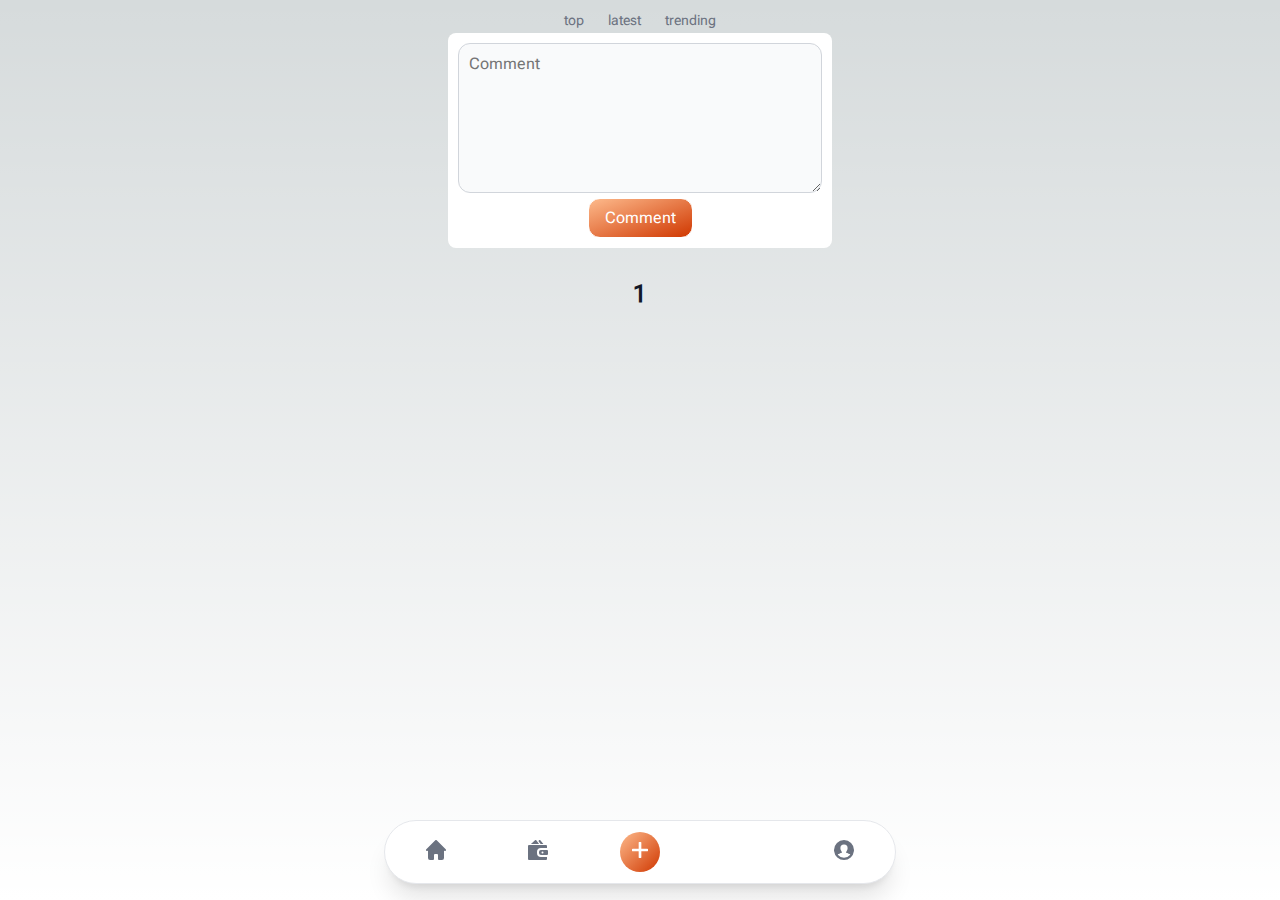
==== commit 53e8e36b: "visual fixes 7" ====
--- a/post/index.html
+++ b/post/index.html
@@ -23,14 +23,14 @@
         <meta http-equiv="Expires" content="0" />
     </head>
     <body>
-    <nav >
+<!--     <nav >
         <div class="nav-container"><a href="/">
                 <img src="/assets/logo.png" width="64" height="64">
             </a>
             <div class="nav-center-container"></div>
             <div class="nav-right-container"></div>
         </div>
-    </nav>
+    </nav> -->
     <main>
         <div class="main-container">
             <ul class="tabs">
--- a/styles/styles.css
+++ b/styles/styles.css
@@ -776,3 +776,18 @@
     margin: 0;
     padding-top: 4px;
 }
+
+.wallet-container button{
+    background-color: rgba(0, 0, 0, 0);
+    background-image: linear-gradient(to right bottom, rgb(253, 186, 140), rgb(208, 56, 1));
+    border: 1px solid #fff;
+    border-radius: 12px;
+    color: rgb(255, 255, 255);
+    cursor:pointer;
+    font-family: RobotoFlex;
+    font-size: 16px;
+    font-weight: 500;
+    line-height: 22px;
+    margin-top: 5px;
+    padding: 8px 16px;
+}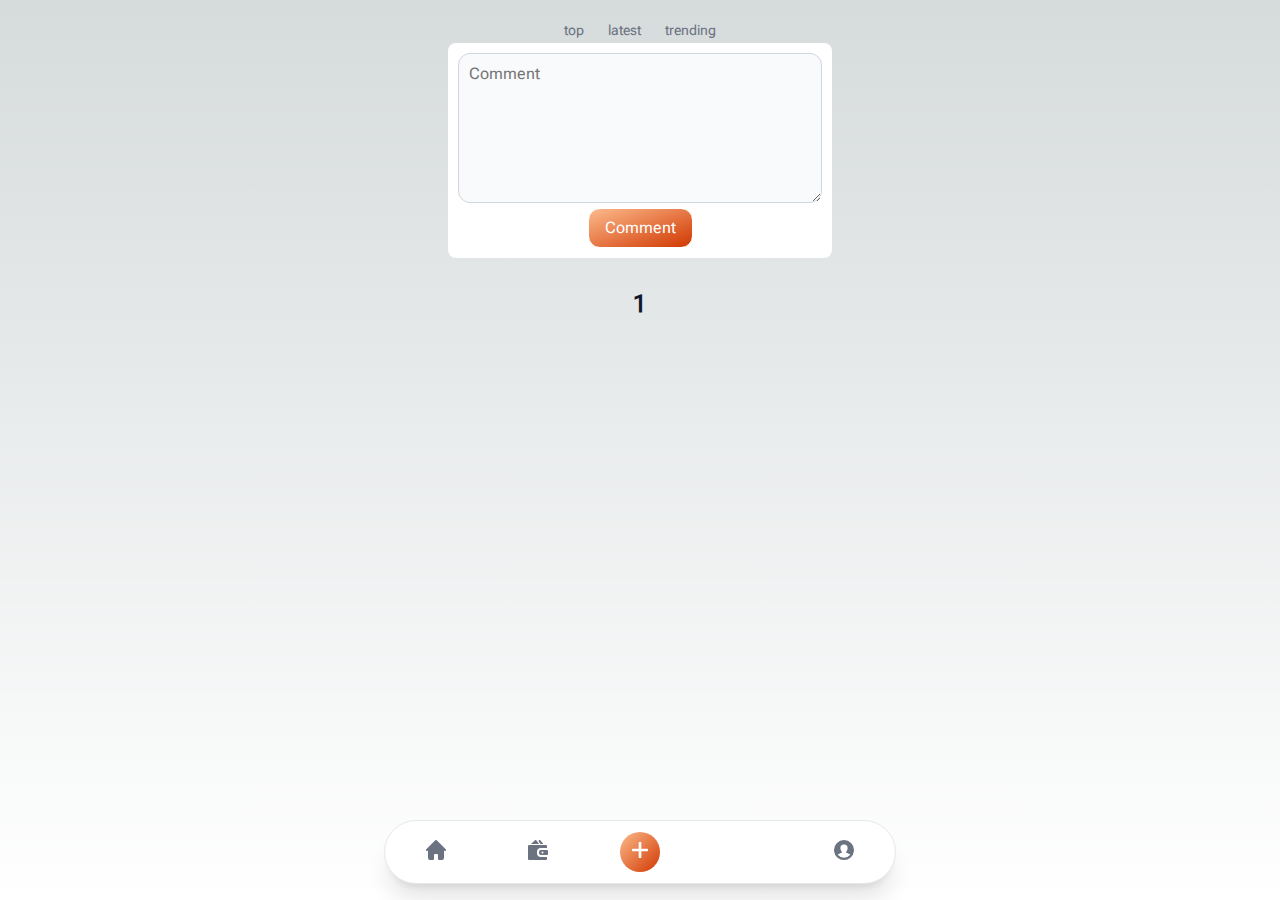
==== commit dd0c4ac5: "visual fixes 15" ====
--- a/post/index.html
+++ b/post/index.html
@@ -31,7 +31,7 @@
             <div class="nav-right-container"></div>
         </div>
     </nav> -->
-    <main>
+    <main style="margin-top: 10px;">
         <div class="main-container">
             <ul class="tabs">
                 <a href="/?tab=top&amp;skip=0" id="topTab">
--- a/styles/styles.css
+++ b/styles/styles.css
@@ -165,8 +165,8 @@
 }
 @media screen and (max-width: 1024px) {
     .posts-container  {
-        width: 95%;
-        grid-template-columns: 95%;
+        width: 100%;
+        grid-template-columns: 100%;
     }
 }
 
@@ -702,10 +702,12 @@
 
 @media screen and (max-width: 1024px) {
     .nav-bottom {
-        max-width: 512px;
+        max-width: 360px;
+        left: 70%;
     }
     .nav-bottom .nav-button {
-        max-width: 50px;
+        max-width: 350px;
+    grid-template-columns: 20% 20% 20% 20% 20%;
     }
     .nav-bottom .nav-button button{
         padding-left: 5px;
